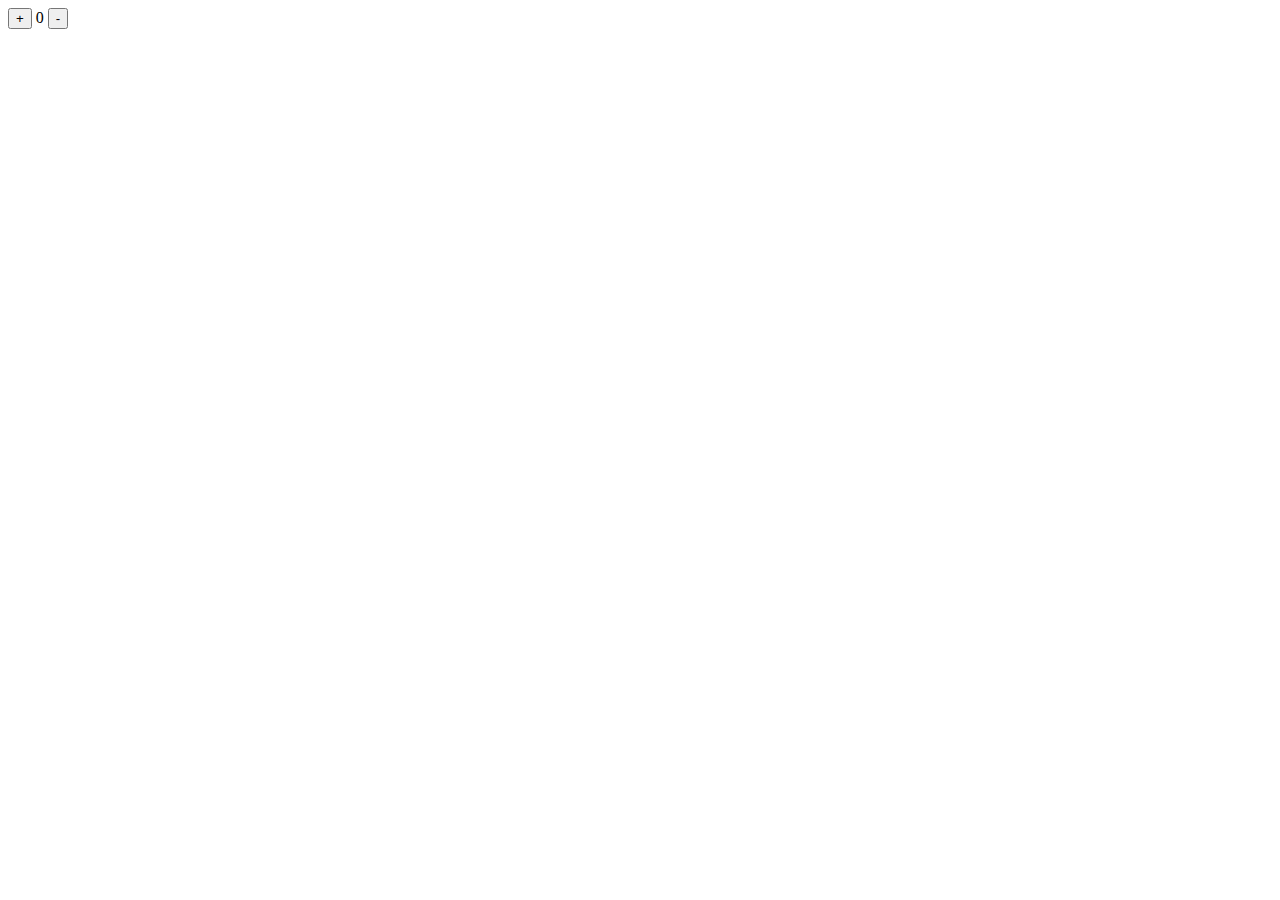
==== octet/index.html @ dda59546 "add interactive octet" ====
<!DOCTYPE html>
<html>
  <head>
    <title>An interactive byte</title>
    <meta charset="UTF-8" />
    <link href="./style.scss" />
  </head>

  <body>
    <div class="wrapper">
      <div class="stepper">
        <button id="increase">+</button>
        <span id="decimal" class="decimal">0</span>
        <button id="decrease">-</button>
      </div>
      <div class="counter">
        <div>&nbsp</div>
        <div>&nbsp</div>
        <div>&nbsp</div>
        <div>&nbsp</div>
        <div>&nbsp</div>
        <div>&nbsp</div>
        <div>&nbsp</div>
        <div>&nbsp</div>
      </div>
    </div>
    <script src="main.js"></script>
  </body>
</html>
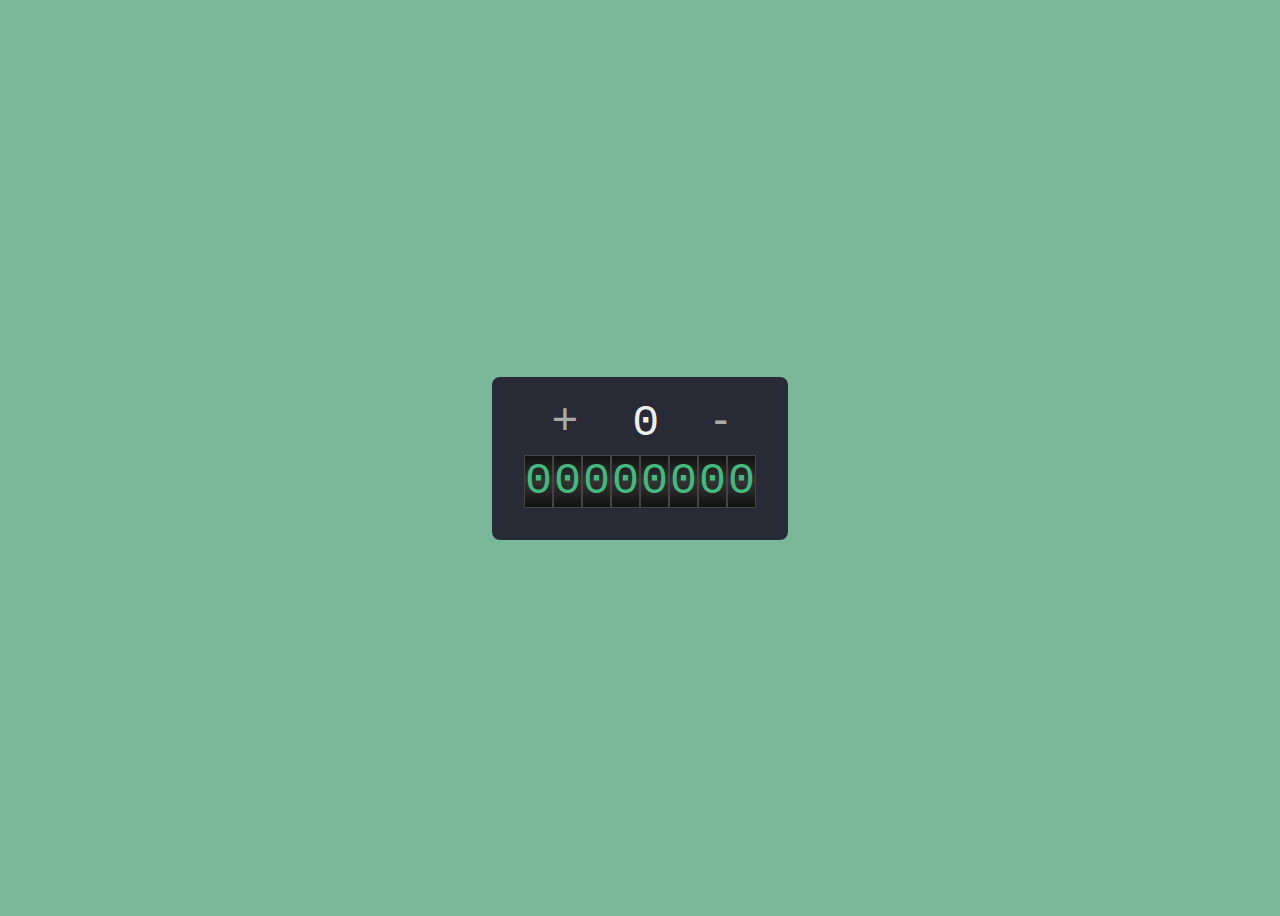
==== commit 27d04f60: "add rel attr" ====
--- a/octet/index.html
+++ b/octet/index.html
@@ -3,7 +3,7 @@
   <head>
     <title>An interactive byte</title>
     <meta charset="UTF-8" />
-    <link href="./style.scss" />
+    <link rel="stylesheet" href="style.css" />
   </head>
 
   <body>
--- a/octet/style.css
+++ b/octet/style.css
@@ -0,0 +1,81 @@
+body {
+  height: 100vh;
+  display: flex;
+  justify-content: center;
+  align-items: center;
+  font-family: Monospace;
+  font-size: 18px;
+  font-weight: 300;
+  background: #7ab899;
+  color: #44b87e;
+  font-size: 45px;
+}
+* {
+  user-select: none;
+}
+*:focus {
+  outline: none;
+}
+.wrapper {
+  padding: 16px 32px 32px;
+  background: #282a36;
+  border-radius: 8px;
+  box-shadow: 2px 2px 20px #282a36 aa;
+}
+.stepper {
+  display: flex;
+  align-items: center;
+  justify-content: center;
+}
+.stepper .decimal {
+  width: 3em;
+  text-align: center;
+  color: #eee;
+}
+.stepper button {
+  background: transparent;
+  color: #aaa;
+  font-size: 1em;
+  border: none;
+  padding: 0;
+  margin-bottom: 10px;
+  cursor: pointer;
+}
+.stepper button:hover {
+  filter: brightness(1.5);
+}
+.counter {
+  background: #44b87e 55;
+  display: flex;
+  overflow: hidden;
+}
+.counter div {
+  position: relative;
+  text-align: center;
+  border: 1px solid #444;
+  background: linear-gradient(0deg, #111, #333, #111);
+  cursor: pointer;
+}
+.counter div:hover {
+  filter: brightness(1.2);
+}
+.counter div::before {
+  content: "0";
+  transition: all 300ms ease-in-out;
+  position: absolute;
+  left: 0;
+  top: 0;
+}
+.counter div::after {
+  content: "1";
+  transition: all 300ms ease-in-out;
+  position: absolute;
+  left: 0;
+  top: -1em;
+}
+.counter .one::before {
+  top: 1em;
+}
+.counter .one::after {
+  top: 0em;
+}
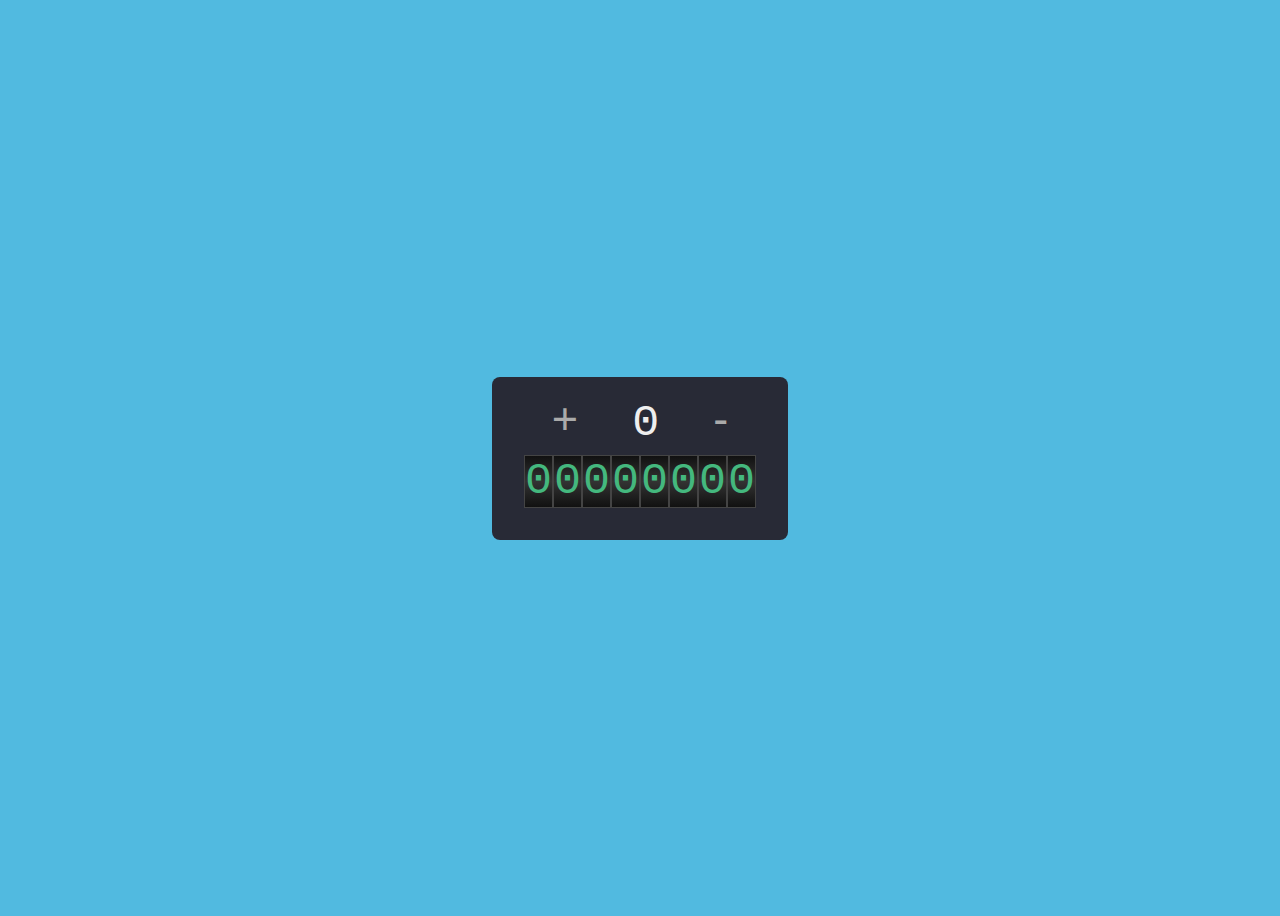
==== commit 6ee5c7ce: "change bg" ====
--- a/octet/index.html
+++ b/octet/index.html
@@ -3,6 +3,7 @@
   <head>
     <title>An interactive byte</title>
     <meta charset="UTF-8" />
+    <meta name="viewport" content="width=device-width, initial-scale=5.0" />
     <link rel="stylesheet" href="style.css" />
   </head>
 
--- a/octet/style.css
+++ b/octet/style.css
@@ -6,7 +6,7 @@
   font-family: Monospace;
   font-size: 18px;
   font-weight: 300;
-  background: #7ab899;
+  background: #51bae0;
   color: #44b87e;
   font-size: 45px;
 }
